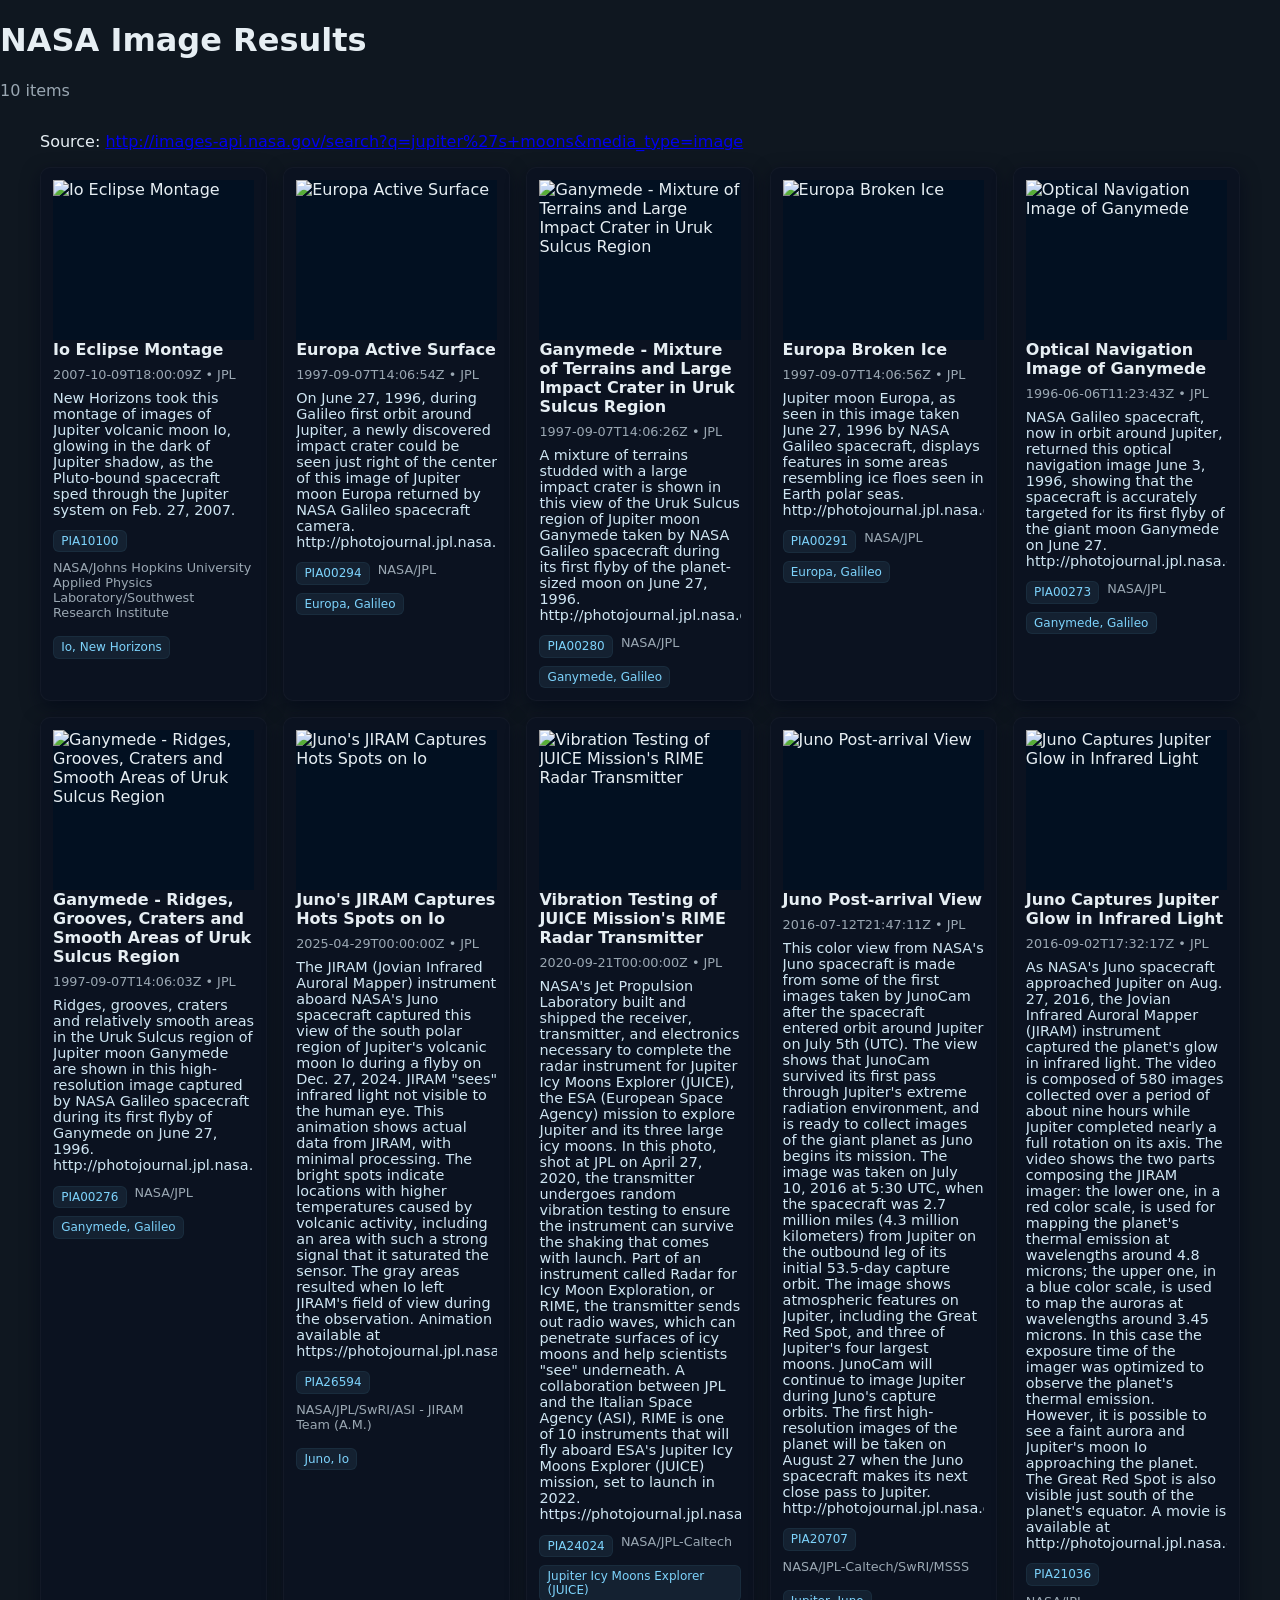
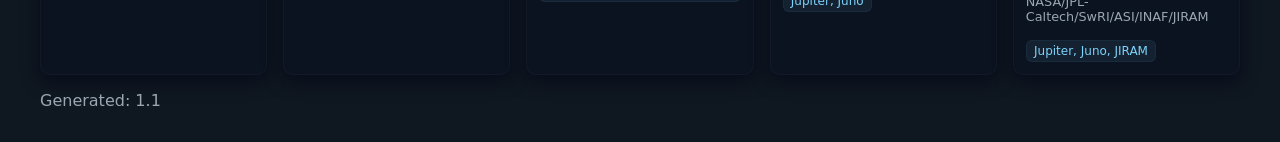
==== cards.html @ 9802f8e3 "improvements to clientAssistant Added addressed-utterance routing (send to all invited agents while " ====
<!doctype html>
<html lang="en">
<head>
<meta charset="utf-8">
<meta name="viewport" content="width=device-width,initial-scale=1">
<title>NASA Image Results</title>
<style>
body { margin:0;font-family:system-ui,-apple-system,Segoe UI,Roboto,Arial;background:#0f1720;color:#e6eef3 }
.container { padding:1rem; max-width:1200px; margin:0 auto }
.grid { display:grid; grid-template-columns:repeat(auto-fill,minmax(220px,1fr)); gap:1rem }
.card { background:#0b1220; border-radius:10px; overflow:hidden; box-shadow:0 6px 18px rgba(2,6,23,0.6); border:1px solid rgba(255,255,255,0.03) }
.thumb { width:100%; height:160px; object-fit:cover; display:block; background:#021021 }
.card-body { padding:0.75rem }
.title { font-weight:600; margin:0 0 0.5rem 0; font-size:1rem }
.meta { font-size:0.8rem; color:#9aa7b2; margin-bottom:0.5rem }
.desc { font-size:0.9rem; color:#cfe6f3; min-height:3.2rem; overflow:hidden }
.footer { display:flex; gap:0.5rem; align-items:center; margin-top:0.75rem; flex-wrap:wrap }
.badge { background:rgba(125,211,252,0.08); color:#7dd3fc; padding:0.2rem 0.45rem; border-radius:6px; font-size:0.75rem; border:1px solid rgba(125,211,252,0.06) }
a.card-link { text-decoration:none; color:inherit; display:block }
</style>
</head>
<body>
<header class="header"><h1>NASA Image Results</h1><div style="margin-left:auto;color:#9aa7b2">10 items</div></header>
<main class="container">
<p class="empty">Source: <a href="http://images-api.nasa.gov/search?q=jupiter%27s+moons&amp;media_type=image">http://images-api.nasa.gov/search?q=jupiter%27s+moons&amp;media_type=image</a></p>
<div class="grid">
<article class="card">
  <div class="card-body">
    <a class="card-link" href="https://images-assets.nasa.gov/image/PIA10100/PIA10100~orig.jpg" target="_blank" rel="noopener">
      <img class="thumb" src="https://images-assets.nasa.gov/image/PIA10100/PIA10100~thumb.jpg" alt="Io Eclipse Montage">
    </a>
    <h3 class="title">Io Eclipse Montage</h3>
    <div class="meta">2007-10-09T18:00:09Z • JPL</div>
    <div class="desc">New Horizons took this montage of images of Jupiter volcanic moon Io, glowing in the dark of Jupiter shadow, as the Pluto-bound spacecraft sped through the Jupiter system on Feb. 27, 2007.</div>
    <div class="footer"><span class="badge">PIA10100</span> <span class="meta" title="Creator">NASA/Johns Hopkins University Applied Physics Laboratory/Southwest Research Institute</span> <span class="badge">Io, New Horizons</span></div>
  </div>
</article><article class="card">
  <div class="card-body">
    <a class="card-link" href="https://images-assets.nasa.gov/image/PIA00294/PIA00294~orig.tif" target="_blank" rel="noopener">
      <img class="thumb" src="https://images-assets.nasa.gov/image/PIA00294/PIA00294~thumb.jpg" alt="Europa Active Surface">
    </a>
    <h3 class="title">Europa Active Surface</h3>
    <div class="meta">1997-09-07T14:06:54Z • JPL</div>
    <div class="desc">On June 27, 1996, during Galileo first orbit around Jupiter, a newly discovered impact crater could be seen just right of the center of this image of Jupiter moon Europa returned by NASA Galileo spacecraft camera.  http://photojournal.jpl.nasa.gov/catalog/PIA00294</div>
    <div class="footer"><span class="badge">PIA00294</span> <span class="meta" title="Creator">NASA/JPL</span> <span class="badge">Europa, Galileo</span></div>
  </div>
</article><article class="card">
  <div class="card-body">
    <a class="card-link" href="https://images-assets.nasa.gov/image/PIA00280/PIA00280~orig.jpg" target="_blank" rel="noopener">
      <img class="thumb" src="https://images-assets.nasa.gov/image/PIA00280/PIA00280~thumb.jpg" alt="Ganymede - Mixture of Terrains and Large Impact Crater in Uruk Sulcus Region">
    </a>
    <h3 class="title">Ganymede - Mixture of Terrains and Large Impact Crater in Uruk Sulcus Region</h3>
    <div class="meta">1997-09-07T14:06:26Z • JPL</div>
    <div class="desc">A mixture of terrains studded with a large impact crater is shown in this view of the Uruk Sulcus region of Jupiter moon Ganymede taken by NASA Galileo spacecraft during its first flyby of the planet-sized moon on June 27, 1996.  http://photojournal.jpl.nasa.gov/catalog/PIA00280</div>
    <div class="footer"><span class="badge">PIA00280</span> <span class="meta" title="Creator">NASA/JPL</span> <span class="badge">Ganymede, Galileo</span></div>
  </div>
</article><article class="card">
  <div class="card-body">
    <a class="card-link" href="https://images-assets.nasa.gov/image/PIA00291/PIA00291~orig.tif" target="_blank" rel="noopener">
      <img class="thumb" src="https://images-assets.nasa.gov/image/PIA00291/PIA00291~thumb.jpg" alt="Europa Broken Ice">
    </a>
    <h3 class="title">Europa Broken Ice</h3>
    <div class="meta">1997-09-07T14:06:56Z • JPL</div>
    <div class="desc">Jupiter moon Europa, as seen in this image taken June 27, 1996 by NASA Galileo spacecraft, displays features in some areas resembling ice floes seen in Earth polar seas.  http://photojournal.jpl.nasa.gov/catalog/PIA00291</div>
    <div class="footer"><span class="badge">PIA00291</span> <span class="meta" title="Creator">NASA/JPL</span> <span class="badge">Europa, Galileo</span></div>
  </div>
</article><article class="card">
  <div class="card-body">
    <a class="card-link" href="https://images-assets.nasa.gov/image/PIA00273/PIA00273~orig.tif" target="_blank" rel="noopener">
      <img class="thumb" src="https://images-assets.nasa.gov/image/PIA00273/PIA00273~thumb.jpg" alt="Optical Navigation Image of Ganymede">
    </a>
    <h3 class="title">Optical Navigation Image of Ganymede</h3>
    <div class="meta">1996-06-06T11:23:43Z • JPL</div>
    <div class="desc">NASA Galileo spacecraft, now in orbit around Jupiter, returned this optical navigation image June 3, 1996, showing that the spacecraft is accurately targeted for its first flyby of the giant moon Ganymede on June 27.  http://photojournal.jpl.nasa.gov/catalog/PIA00273</div>
    <div class="footer"><span class="badge">PIA00273</span> <span class="meta" title="Creator">NASA/JPL</span> <span class="badge">Ganymede, Galileo</span></div>
  </div>
</article><article class="card">
  <div class="card-body">
    <a class="card-link" href="https://images-assets.nasa.gov/image/PIA00276/PIA00276~orig.jpg" target="_blank" rel="noopener">
      <img class="thumb" src="https://images-assets.nasa.gov/image/PIA00276/PIA00276~thumb.jpg" alt="Ganymede - Ridges, Grooves, Craters and Smooth Areas of Uruk Sulcus Region">
    </a>
    <h3 class="title">Ganymede - Ridges, Grooves, Craters and Smooth Areas of Uruk Sulcus Region</h3>
    <div class="meta">1997-09-07T14:06:03Z • JPL</div>
    <div class="desc">Ridges, grooves, craters and relatively smooth areas in the Uruk Sulcus region of Jupiter moon Ganymede are shown in this high-resolution image captured by NASA Galileo spacecraft during its first flyby of Ganymede on June 27, 1996.  http://photojournal.jpl.nasa.gov/catalog/PIA00276</div>
    <div class="footer"><span class="badge">PIA00276</span> <span class="meta" title="Creator">NASA/JPL</span> <span class="badge">Ganymede, Galileo</span></div>
  </div>
</article><article class="card">
  <div class="card-body">
    <a class="card-link" href="https://images-assets.nasa.gov/image/PIA26594/PIA26594~orig.jpg" target="_blank" rel="noopener">
      <img class="thumb" src="https://images-assets.nasa.gov/image/PIA26594/PIA26594~thumb.jpg" alt="Juno&#x27;s JIRAM Captures Hots Spots on Io">
    </a>
    <h3 class="title">Juno&#x27;s JIRAM Captures Hots Spots on Io</h3>
    <div class="meta">2025-04-29T00:00:00Z • JPL</div>
    <div class="desc">The JIRAM (Jovian Infrared Auroral Mapper) instrument aboard NASA&#x27;s Juno spacecraft captured this view of the south polar region of Jupiter&#x27;s volcanic moon Io during a flyby on Dec. 27, 2024.  JIRAM &quot;sees&quot; infrared light not visible to the human eye. This animation shows actual data from JIRAM, with minimal processing. The bright spots indicate locations with higher temperatures caused by volcanic activity, including an area with such a strong signal that it saturated the sensor.  The gray areas resulted when Io left JIRAM&#x27;s field of view during the observation.  Animation available at https://photojournal.jpl.nasa.gov/catalog/PIA26594</div>
    <div class="footer"><span class="badge">PIA26594</span> <span class="meta" title="Creator">NASA/JPL/SwRI/ASI - JIRAM Team (A.M.)</span> <span class="badge">Juno, Io</span></div>
  </div>
</article><article class="card">
  <div class="card-body">
    <a class="card-link" href="https://images-assets.nasa.gov/image/PIA24024/PIA24024~orig.jpg" target="_blank" rel="noopener">
      <img class="thumb" src="https://images-assets.nasa.gov/image/PIA24024/PIA24024~thumb.jpg" alt="Vibration Testing of JUICE Mission&#x27;s RIME Radar Transmitter">
    </a>
    <h3 class="title">Vibration Testing of JUICE Mission&#x27;s RIME Radar Transmitter</h3>
    <div class="meta">2020-09-21T00:00:00Z • JPL</div>
    <div class="desc">NASA&#x27;s Jet Propulsion Laboratory built and shipped the receiver, transmitter, and electronics necessary to complete the radar instrument for Jupiter Icy Moons Explorer (JUICE), the ESA (European Space Agency) mission to explore Jupiter and its three large icy moons.  In this photo, shot at JPL on April 27, 2020, the transmitter undergoes random vibration testing to ensure the instrument can survive the shaking that comes with launch.  Part of an instrument called Radar for Icy Moon Exploration, or RIME, the transmitter sends out radio waves, which can penetrate surfaces of icy moons and help scientists &quot;see&quot; underneath. A collaboration between JPL and the Italian Space Agency (ASI), RIME is one of 10 instruments that will fly aboard ESA&#x27;s Jupiter Icy Moons Explorer (JUICE) mission, set to launch in 2022.  https://photojournal.jpl.nasa.gov/catalog/PIA24024</div>
    <div class="footer"><span class="badge">PIA24024</span> <span class="meta" title="Creator">NASA/JPL-Caltech</span> <span class="badge">Jupiter Icy Moons Explorer (JUICE)</span></div>
  </div>
</article><article class="card">
  <div class="card-body">
    <a class="card-link" href="https://images-assets.nasa.gov/image/PIA20707/PIA20707~orig.jpg" target="_blank" rel="noopener">
      <img class="thumb" src="https://images-assets.nasa.gov/image/PIA20707/PIA20707~thumb.jpg" alt="Juno Post-arrival View">
    </a>
    <h3 class="title">Juno Post-arrival View</h3>
    <div class="meta">2016-07-12T21:47:11Z • JPL</div>
    <div class="desc">This color view from NASA&#x27;s Juno spacecraft is made from some of the first images taken by JunoCam after the spacecraft entered orbit around Jupiter on July 5th (UTC). The view shows that JunoCam survived its first pass through Jupiter&#x27;s extreme radiation environment, and is ready to collect images of the giant planet as Juno begins its mission.  The image was taken on July 10, 2016 at 5:30 UTC, when the spacecraft was 2.7 million miles (4.3 million kilometers) from Jupiter on the outbound leg of its initial 53.5-day capture orbit. The image shows atmospheric features on Jupiter, including the Great Red Spot, and three of Jupiter&#x27;s four largest moons.  JunoCam will continue to image Jupiter during Juno&#x27;s capture orbits. The first high-resolution images of the planet will be taken on August 27 when the Juno spacecraft makes its next close pass to Jupiter.  http://photojournal.jpl.nasa.gov/catalog/PIA20707</div>
    <div class="footer"><span class="badge">PIA20707</span> <span class="meta" title="Creator">NASA/JPL-Caltech/SwRI/MSSS</span> <span class="badge">Jupiter, Juno</span></div>
  </div>
</article><article class="card">
  <div class="card-body">
    <a class="card-link" href="https://images-assets.nasa.gov/image/PIA21036/PIA21036~orig.jpg" target="_blank" rel="noopener">
      <img class="thumb" src="https://images-assets.nasa.gov/image/PIA21036/PIA21036~thumb.jpg" alt="Juno Captures Jupiter Glow in Infrared Light">
    </a>
    <h3 class="title">Juno Captures Jupiter Glow in Infrared Light</h3>
    <div class="meta">2016-09-02T17:32:17Z • JPL</div>
    <div class="desc">As NASA&#x27;s Juno spacecraft approached Jupiter on Aug. 27, 2016, the Jovian Infrared Auroral Mapper (JIRAM) instrument captured the planet&#x27;s glow in infrared light.  The video is composed of 580 images collected over a period of about nine hours while Jupiter completed nearly a full rotation on its axis.  The video shows the two parts composing the JIRAM imager: the lower one, in a red color scale, is used for mapping the planet&#x27;s thermal emission at wavelengths around 4.8 microns; the upper one, in a blue color scale, is used to map the auroras at wavelengths around 3.45 microns.  In this case the exposure time of the imager was optimized to observe the planet&#x27;s thermal emission. However, it is possible to see a faint aurora and Jupiter&#x27;s moon Io approaching the planet. The Great Red Spot is also visible just south of the planet&#x27;s equator.  A movie is available at http://photojournal.jpl.nasa.gov/catalog/PIA21036</div>
    <div class="footer"><span class="badge">PIA21036</span> <span class="meta" title="Creator">NASA/JPL-Caltech/SwRI/ASI/INAF/JIRAM</span> <span class="badge">Jupiter, Juno, JIRAM</span></div>
  </div>
</article>
</div>
<p style="margin-top:1rem;color:#9aa7b2">Generated: 1.1</p>
</main>
</body>
</html>
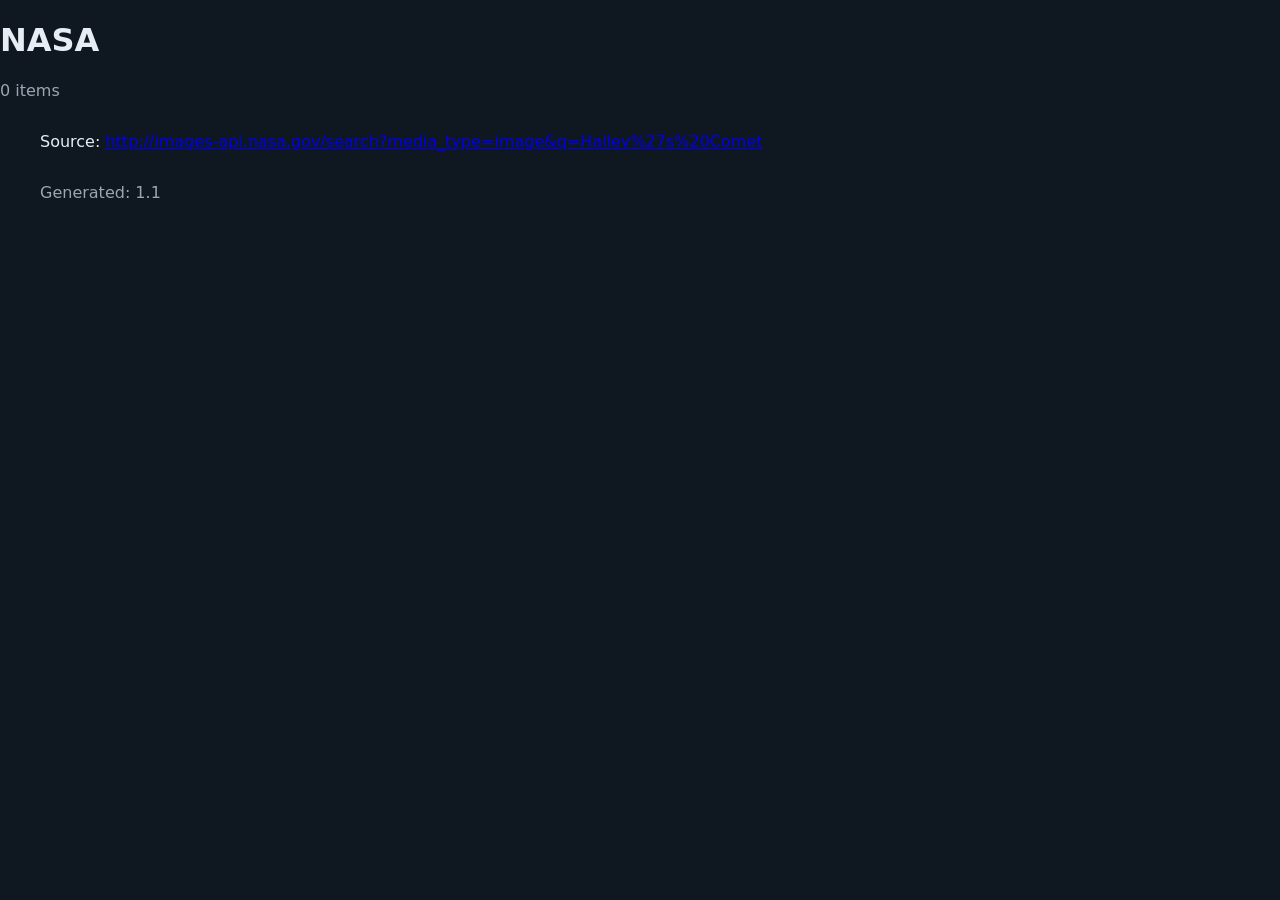
==== commit 53db6539: "feat(web-floor): switch to Flask gateway and remove Node runtime - add thin Flask gateway for static" ====
--- a/cards.html
+++ b/cards.html
@@ -1,132 +1 @@
-<!doctype html>
-<html lang="en">
-<head>
-<meta charset="utf-8">
-<meta name="viewport" content="width=device-width,initial-scale=1">
-<title>NASA Image Results</title>
-<style>
-body { margin:0;font-family:system-ui,-apple-system,Segoe UI,Roboto,Arial;background:#0f1720;color:#e6eef3 }
-.container { padding:1rem; max-width:1200px; margin:0 auto }
-.grid { display:grid; grid-template-columns:repeat(auto-fill,minmax(220px,1fr)); gap:1rem }
-.card { background:#0b1220; border-radius:10px; overflow:hidden; box-shadow:0 6px 18px rgba(2,6,23,0.6); border:1px solid rgba(255,255,255,0.03) }
-.thumb { width:100%; height:160px; object-fit:cover; display:block; background:#021021 }
-.card-body { padding:0.75rem }
-.title { font-weight:600; margin:0 0 0.5rem 0; font-size:1rem }
-.meta { font-size:0.8rem; color:#9aa7b2; margin-bottom:0.5rem }
-.desc { font-size:0.9rem; color:#cfe6f3; min-height:3.2rem; overflow:hidden }
-.footer { display:flex; gap:0.5rem; align-items:center; margin-top:0.75rem; flex-wrap:wrap }
-.badge { background:rgba(125,211,252,0.08); color:#7dd3fc; padding:0.2rem 0.45rem; border-radius:6px; font-size:0.75rem; border:1px solid rgba(125,211,252,0.06) }
-a.card-link { text-decoration:none; color:inherit; display:block }
-</style>
-</head>
-<body>
-<header class="header"><h1>NASA Image Results</h1><div style="margin-left:auto;color:#9aa7b2">10 items</div></header>
-<main class="container">
-<p class="empty">Source: <a href="http://images-api.nasa.gov/search?q=jupiter%27s+moons&amp;media_type=image">http://images-api.nasa.gov/search?q=jupiter%27s+moons&amp;media_type=image</a></p>
-<div class="grid">
-<article class="card">
-  <div class="card-body">
-    <a class="card-link" href="https://images-assets.nasa.gov/image/PIA10100/PIA10100~orig.jpg" target="_blank" rel="noopener">
-      <img class="thumb" src="https://images-assets.nasa.gov/image/PIA10100/PIA10100~thumb.jpg" alt="Io Eclipse Montage">
-    </a>
-    <h3 class="title">Io Eclipse Montage</h3>
-    <div class="meta">2007-10-09T18:00:09Z • JPL</div>
-    <div class="desc">New Horizons took this montage of images of Jupiter volcanic moon Io, glowing in the dark of Jupiter shadow, as the Pluto-bound spacecraft sped through the Jupiter system on Feb. 27, 2007.</div>
-    <div class="footer"><span class="badge">PIA10100</span> <span class="meta" title="Creator">NASA/Johns Hopkins University Applied Physics Laboratory/Southwest Research Institute</span> <span class="badge">Io, New Horizons</span></div>
-  </div>
-</article><article class="card">
-  <div class="card-body">
-    <a class="card-link" href="https://images-assets.nasa.gov/image/PIA00294/PIA00294~orig.tif" target="_blank" rel="noopener">
-      <img class="thumb" src="https://images-assets.nasa.gov/image/PIA00294/PIA00294~thumb.jpg" alt="Europa Active Surface">
-    </a>
-    <h3 class="title">Europa Active Surface</h3>
-    <div class="meta">1997-09-07T14:06:54Z • JPL</div>
-    <div class="desc">On June 27, 1996, during Galileo first orbit around Jupiter, a newly discovered impact crater could be seen just right of the center of this image of Jupiter moon Europa returned by NASA Galileo spacecraft camera.  http://photojournal.jpl.nasa.gov/catalog/PIA00294</div>
-    <div class="footer"><span class="badge">PIA00294</span> <span class="meta" title="Creator">NASA/JPL</span> <span class="badge">Europa, Galileo</span></div>
-  </div>
-</article><article class="card">
-  <div class="card-body">
-    <a class="card-link" href="https://images-assets.nasa.gov/image/PIA00280/PIA00280~orig.jpg" target="_blank" rel="noopener">
-      <img class="thumb" src="https://images-assets.nasa.gov/image/PIA00280/PIA00280~thumb.jpg" alt="Ganymede - Mixture of Terrains and Large Impact Crater in Uruk Sulcus Region">
-    </a>
-    <h3 class="title">Ganymede - Mixture of Terrains and Large Impact Crater in Uruk Sulcus Region</h3>
-    <div class="meta">1997-09-07T14:06:26Z • JPL</div>
-    <div class="desc">A mixture of terrains studded with a large impact crater is shown in this view of the Uruk Sulcus region of Jupiter moon Ganymede taken by NASA Galileo spacecraft during its first flyby of the planet-sized moon on June 27, 1996.  http://photojournal.jpl.nasa.gov/catalog/PIA00280</div>
-    <div class="footer"><span class="badge">PIA00280</span> <span class="meta" title="Creator">NASA/JPL</span> <span class="badge">Ganymede, Galileo</span></div>
-  </div>
-</article><article class="card">
-  <div class="card-body">
-    <a class="card-link" href="https://images-assets.nasa.gov/image/PIA00291/PIA00291~orig.tif" target="_blank" rel="noopener">
-      <img class="thumb" src="https://images-assets.nasa.gov/image/PIA00291/PIA00291~thumb.jpg" alt="Europa Broken Ice">
-    </a>
-    <h3 class="title">Europa Broken Ice</h3>
-    <div class="meta">1997-09-07T14:06:56Z • JPL</div>
-    <div class="desc">Jupiter moon Europa, as seen in this image taken June 27, 1996 by NASA Galileo spacecraft, displays features in some areas resembling ice floes seen in Earth polar seas.  http://photojournal.jpl.nasa.gov/catalog/PIA00291</div>
-    <div class="footer"><span class="badge">PIA00291</span> <span class="meta" title="Creator">NASA/JPL</span> <span class="badge">Europa, Galileo</span></div>
-  </div>
-</article><article class="card">
-  <div class="card-body">
-    <a class="card-link" href="https://images-assets.nasa.gov/image/PIA00273/PIA00273~orig.tif" target="_blank" rel="noopener">
-      <img class="thumb" src="https://images-assets.nasa.gov/image/PIA00273/PIA00273~thumb.jpg" alt="Optical Navigation Image of Ganymede">
-    </a>
-    <h3 class="title">Optical Navigation Image of Ganymede</h3>
-    <div class="meta">1996-06-06T11:23:43Z • JPL</div>
-    <div class="desc">NASA Galileo spacecraft, now in orbit around Jupiter, returned this optical navigation image June 3, 1996, showing that the spacecraft is accurately targeted for its first flyby of the giant moon Ganymede on June 27.  http://photojournal.jpl.nasa.gov/catalog/PIA00273</div>
-    <div class="footer"><span class="badge">PIA00273</span> <span class="meta" title="Creator">NASA/JPL</span> <span class="badge">Ganymede, Galileo</span></div>
-  </div>
-</article><article class="card">
-  <div class="card-body">
-    <a class="card-link" href="https://images-assets.nasa.gov/image/PIA00276/PIA00276~orig.jpg" target="_blank" rel="noopener">
-      <img class="thumb" src="https://images-assets.nasa.gov/image/PIA00276/PIA00276~thumb.jpg" alt="Ganymede - Ridges, Grooves, Craters and Smooth Areas of Uruk Sulcus Region">
-    </a>
-    <h3 class="title">Ganymede - Ridges, Grooves, Craters and Smooth Areas of Uruk Sulcus Region</h3>
-    <div class="meta">1997-09-07T14:06:03Z • JPL</div>
-    <div class="desc">Ridges, grooves, craters and relatively smooth areas in the Uruk Sulcus region of Jupiter moon Ganymede are shown in this high-resolution image captured by NASA Galileo spacecraft during its first flyby of Ganymede on June 27, 1996.  http://photojournal.jpl.nasa.gov/catalog/PIA00276</div>
-    <div class="footer"><span class="badge">PIA00276</span> <span class="meta" title="Creator">NASA/JPL</span> <span class="badge">Ganymede, Galileo</span></div>
-  </div>
-</article><article class="card">
-  <div class="card-body">
-    <a class="card-link" href="https://images-assets.nasa.gov/image/PIA26594/PIA26594~orig.jpg" target="_blank" rel="noopener">
-      <img class="thumb" src="https://images-assets.nasa.gov/image/PIA26594/PIA26594~thumb.jpg" alt="Juno&#x27;s JIRAM Captures Hots Spots on Io">
-    </a>
-    <h3 class="title">Juno&#x27;s JIRAM Captures Hots Spots on Io</h3>
-    <div class="meta">2025-04-29T00:00:00Z • JPL</div>
-    <div class="desc">The JIRAM (Jovian Infrared Auroral Mapper) instrument aboard NASA&#x27;s Juno spacecraft captured this view of the south polar region of Jupiter&#x27;s volcanic moon Io during a flyby on Dec. 27, 2024.  JIRAM &quot;sees&quot; infrared light not visible to the human eye. This animation shows actual data from JIRAM, with minimal processing. The bright spots indicate locations with higher temperatures caused by volcanic activity, including an area with such a strong signal that it saturated the sensor.  The gray areas resulted when Io left JIRAM&#x27;s field of view during the observation.  Animation available at https://photojournal.jpl.nasa.gov/catalog/PIA26594</div>
-    <div class="footer"><span class="badge">PIA26594</span> <span class="meta" title="Creator">NASA/JPL/SwRI/ASI - JIRAM Team (A.M.)</span> <span class="badge">Juno, Io</span></div>
-  </div>
-</article><article class="card">
-  <div class="card-body">
-    <a class="card-link" href="https://images-assets.nasa.gov/image/PIA24024/PIA24024~orig.jpg" target="_blank" rel="noopener">
-      <img class="thumb" src="https://images-assets.nasa.gov/image/PIA24024/PIA24024~thumb.jpg" alt="Vibration Testing of JUICE Mission&#x27;s RIME Radar Transmitter">
-    </a>
-    <h3 class="title">Vibration Testing of JUICE Mission&#x27;s RIME Radar Transmitter</h3>
-    <div class="meta">2020-09-21T00:00:00Z • JPL</div>
-    <div class="desc">NASA&#x27;s Jet Propulsion Laboratory built and shipped the receiver, transmitter, and electronics necessary to complete the radar instrument for Jupiter Icy Moons Explorer (JUICE), the ESA (European Space Agency) mission to explore Jupiter and its three large icy moons.  In this photo, shot at JPL on April 27, 2020, the transmitter undergoes random vibration testing to ensure the instrument can survive the shaking that comes with launch.  Part of an instrument called Radar for Icy Moon Exploration, or RIME, the transmitter sends out radio waves, which can penetrate surfaces of icy moons and help scientists &quot;see&quot; underneath. A collaboration between JPL and the Italian Space Agency (ASI), RIME is one of 10 instruments that will fly aboard ESA&#x27;s Jupiter Icy Moons Explorer (JUICE) mission, set to launch in 2022.  https://photojournal.jpl.nasa.gov/catalog/PIA24024</div>
-    <div class="footer"><span class="badge">PIA24024</span> <span class="meta" title="Creator">NASA/JPL-Caltech</span> <span class="badge">Jupiter Icy Moons Explorer (JUICE)</span></div>
-  </div>
-</article><article class="card">
-  <div class="card-body">
-    <a class="card-link" href="https://images-assets.nasa.gov/image/PIA20707/PIA20707~orig.jpg" target="_blank" rel="noopener">
-      <img class="thumb" src="https://images-assets.nasa.gov/image/PIA20707/PIA20707~thumb.jpg" alt="Juno Post-arrival View">
-    </a>
-    <h3 class="title">Juno Post-arrival View</h3>
-    <div class="meta">2016-07-12T21:47:11Z • JPL</div>
-    <div class="desc">This color view from NASA&#x27;s Juno spacecraft is made from some of the first images taken by JunoCam after the spacecraft entered orbit around Jupiter on July 5th (UTC). The view shows that JunoCam survived its first pass through Jupiter&#x27;s extreme radiation environment, and is ready to collect images of the giant planet as Juno begins its mission.  The image was taken on July 10, 2016 at 5:30 UTC, when the spacecraft was 2.7 million miles (4.3 million kilometers) from Jupiter on the outbound leg of its initial 53.5-day capture orbit. The image shows atmospheric features on Jupiter, including the Great Red Spot, and three of Jupiter&#x27;s four largest moons.  JunoCam will continue to image Jupiter during Juno&#x27;s capture orbits. The first high-resolution images of the planet will be taken on August 27 when the Juno spacecraft makes its next close pass to Jupiter.  http://photojournal.jpl.nasa.gov/catalog/PIA20707</div>
-    <div class="footer"><span class="badge">PIA20707</span> <span class="meta" title="Creator">NASA/JPL-Caltech/SwRI/MSSS</span> <span class="badge">Jupiter, Juno</span></div>
-  </div>
-</article><article class="card">
-  <div class="card-body">
-    <a class="card-link" href="https://images-assets.nasa.gov/image/PIA21036/PIA21036~orig.jpg" target="_blank" rel="noopener">
-      <img class="thumb" src="https://images-assets.nasa.gov/image/PIA21036/PIA21036~thumb.jpg" alt="Juno Captures Jupiter Glow in Infrared Light">
-    </a>
-    <h3 class="title">Juno Captures Jupiter Glow in Infrared Light</h3>
-    <div class="meta">2016-09-02T17:32:17Z • JPL</div>
-    <div class="desc">As NASA&#x27;s Juno spacecraft approached Jupiter on Aug. 27, 2016, the Jovian Infrared Auroral Mapper (JIRAM) instrument captured the planet&#x27;s glow in infrared light.  The video is composed of 580 images collected over a period of about nine hours while Jupiter completed nearly a full rotation on its axis.  The video shows the two parts composing the JIRAM imager: the lower one, in a red color scale, is used for mapping the planet&#x27;s thermal emission at wavelengths around 4.8 microns; the upper one, in a blue color scale, is used to map the auroras at wavelengths around 3.45 microns.  In this case the exposure time of the imager was optimized to observe the planet&#x27;s thermal emission. However, it is possible to see a faint aurora and Jupiter&#x27;s moon Io approaching the planet. The Great Red Spot is also visible just south of the planet&#x27;s equator.  A movie is available at http://photojournal.jpl.nasa.gov/catalog/PIA21036</div>
-    <div class="footer"><span class="badge">PIA21036</span> <span class="meta" title="Creator">NASA/JPL-Caltech/SwRI/ASI/INAF/JIRAM</span> <span class="badge">Jupiter, Juno, JIRAM</span></div>
-  </div>
-</article>
-</div>
-<p style="margin-top:1rem;color:#9aa7b2">Generated: 1.1</p>
-</main>
-</body>
-</html>+<!doctype html><html lang="en"><head><meta charset="utf-8"><meta name="viewport" content="width=device-width,initial-scale=1"><title>NASA</title><style>body { margin:0;font-family:system-ui,-apple-system,Segoe UI,Roboto,Arial;background:#0f1720;color:#e6eef3 }.container { padding:1rem; max-width:1200px; margin:0 auto }.grid { display:grid; grid-template-columns:repeat(auto-fill,minmax(220px,1fr)); gap:1rem }.card { background:#0b1220; border-radius:10px; overflow:hidden; box-shadow:0 6px 18px rgba(2,6,23,0.6); border:1px solid rgba(255,255,255,0.03) }.thumb { width:100%; height:160px; object-fit:cover; display:block; background:#021021 }.card-body { padding:0.75rem }.title { font-weight:600; margin:0 0 0.5rem 0; font-size:1rem }.meta { font-size:0.8rem; color:#9aa7b2; margin-bottom:0.5rem }.desc { font-size:0.9rem; color:#cfe6f3; min-height:3.2rem; overflow:hidden }.footer { display:flex; gap:0.5rem; align-items:center; margin-top:0.75rem; flex-wrap:wrap }.badge { background:rgba(125,211,252,0.08); color:#7dd3fc; padding:0.2rem 0.45rem; border-radius:6px; font-size:0.75rem; border:1px solid rgba(125,211,252,0.06) }a.card-link { text-decoration:none; color:inherit; display:block }</style></head><body><header class="header"><h1>NASA</h1><div style="margin-left:auto;color:#9aa7b2">0 items</div></header><main class="container"><p class="empty">Source: <a href="http://images-api.nasa.gov/search?media_type=image&amp;q=Halley%27s%20Comet">http://images-api.nasa.gov/search?media_type=image&amp;q=Halley%27s%20Comet</a></p><div class="grid"></div><p style="margin-top:1rem;color:#9aa7b2">Generated: 1.1</p></main></body></html>
